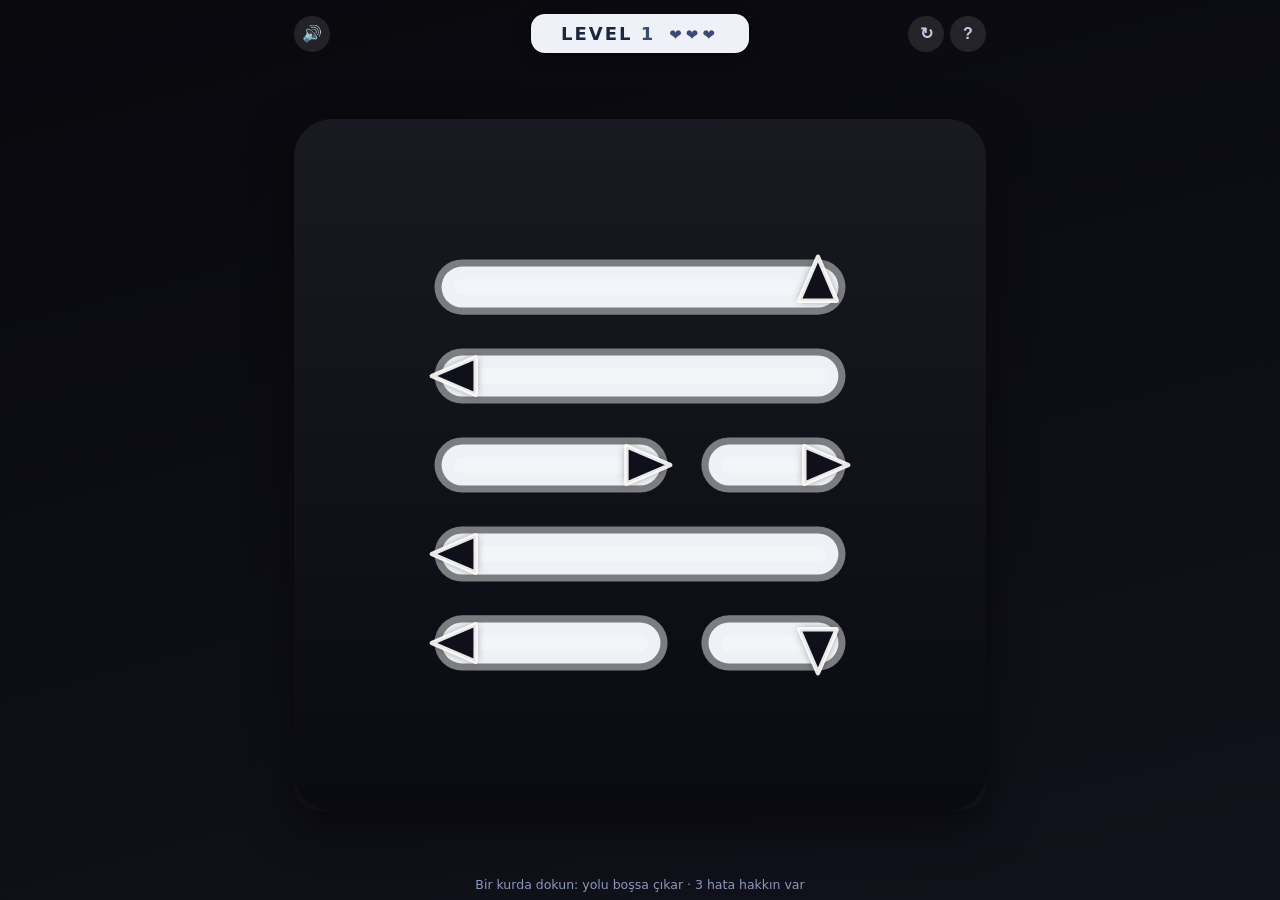
==== index.html @ 8763cb96 "Amaze GO! — Ok bulmacasi: web oyunu + Android WebView APK kabugu" ====
<!DOCTYPE html>
<html lang="tr">
<head>
  <meta charset="UTF-8">
  <meta name="viewport" content="width=device-width, initial-scale=1, maximum-scale=1, user-scalable=no, viewport-fit=cover">
  <meta name="theme-color" content="#08080d">
  <meta name="apple-mobile-web-app-capable" content="yes">
  <meta name="apple-mobile-web-app-status-bar-style" content="black-translucent">
  <meta name="apple-mobile-web-app-title" content="Amaze GO!">
  <link rel="manifest" href="manifest.json">
  <link rel="apple-touch-icon" href="icon-192.png">
  <title>Amaze GO! — Çizgi & Labirent</title>
  <link rel="stylesheet" href="style.css">
</head>
<body>
  <div id="app">
    <header>
      <div class="hdr-side">
        <button id="btnSound" class="icon-btn" title="Sesi aç/kapat">🔊</button>
      </div>
      <div id="levelPill">LEVEL <span id="levelNum">1</span><span id="lives" title="Yanma hakkı"></span></div>
      <div class="hdr-side right">
        <button id="btnRestart" class="icon-btn" title="Seviyeyi yeniden başlat">↻</button>
        <button id="btnHelp" class="icon-btn" title="Nasıl oynanır?">?</button>
      </div>
    </header>

    <main id="stage">
      <canvas id="game"></canvas>
    </main>

    <footer><span id="hint">Sürükle: noktaları sırayla birleştir</span></footer>

    <div id="overlay" class="hidden">
      <div class="panel" id="overlayPanel"></div>
    </div>
  </div>

  <script src="game.js"></script>
</body>
</html>
---- style.css ----
* { margin: 0; padding: 0; box-sizing: border-box; }

:root {
  --bg1: #08080d;
  --bg2: #12121c;
  --board: #0a0a11;
  --text: #e2e8f0;
}

html, body {
  height: 100%;
  overflow: hidden;
  overscroll-behavior: none;      /* telefonda aşağı çekme/yenileme kapalı */
}

body {
  font-family: "Segoe UI", system-ui, -apple-system, sans-serif;
  color: var(--text);
  background: linear-gradient(165deg, var(--bg1) 0%, var(--bg2) 100%);
  -webkit-user-select: none;
  user-select: none;
  -webkit-tap-highlight-color: transparent;
  -webkit-touch-callout: none;    /* iOS uzun basma menüsü kapalı */
  touch-action: manipulation;
}

#app {
  height: 100%;
  display: flex;
  flex-direction: column;
  max-width: 720px;
  margin: 0 auto;
  padding: max(10px, env(safe-area-inset-top)) max(14px, env(safe-area-inset-right))
           max(8px, env(safe-area-inset-bottom)) max(14px, env(safe-area-inset-left));
}

/* ---------- Üst bar: videodaki gibi açık LEVEL tabletı ---------- */
header {
  display: flex;
  align-items: center;
  justify-content: space-between;
  gap: 10px;
  padding: 4px 0 10px;
}

.hdr-side { display: flex; gap: 6px; min-width: 88px; }
.hdr-side.right { justify-content: flex-end; }

#levelPill {
  background: #eef2f8;
  color: #1c263f;
  font-weight: 900;
  font-size: 18px;
  letter-spacing: 2px;
  padding: 9px 30px;
  border-radius: 14px;
  box-shadow: 0 4px 14px rgba(0,0,0,.35);
}

#levelPill span { color: #3b4a75; }

#lives { margin-left: 14px; letter-spacing: 4px; font-size: 15px; }

#lives span {
  display: inline-block;
  transition: opacity .3s, filter .3s, transform .3s;
}

#lives span.lost { opacity: .18; filter: grayscale(1); transform: scale(.82); }

.icon-btn {
  width: 36px; height: 36px;
  border-radius: 50%;
  border: none;
  background: rgba(255,255,255,0.10);
  color: #c4cde4;
  font-size: 16px;
  font-weight: 700;
  cursor: pointer;
  transition: background .15s, transform .1s;
}

.icon-btn:hover { background: rgba(255,255,255,0.2); }
.icon-btn:active { transform: scale(.9); }

/* ---------- Oyun alanı ---------- */
#stage {
  flex: 1;
  min-height: 0;
  display: flex;
  align-items: center;
  justify-content: center;
}

canvas {
  display: block;
  border-radius: 26px;
  touch-action: none;
  cursor: pointer;
  box-shadow: 0 16px 44px rgba(0,0,0,.5);
}

/* ---------- Alt bilgi ---------- */
footer {
  text-align: center;
  font-size: 12.5px;
  color: #8b98bb;
  padding-top: 10px;
}

/* ---------- Overlay (kazanma / yardım) ---------- */
#overlay {
  position: fixed;
  inset: 0;
  background: rgba(9, 13, 27, 0.7);
  backdrop-filter: blur(5px);
  display: flex;
  align-items: center;
  justify-content: center;
  z-index: 10;
  animation: fadeIn .22s ease;
}

#overlay.hidden { display: none; }

.panel {
  width: min(88vw, 370px);
  background: #f2f5fa;
  color: #1e293b;
  border-radius: 26px;
  padding: 30px 26px 24px;
  text-align: center;
  box-shadow: 0 24px 70px rgba(0,0,0,.55);
  animation: panelIn .32s cubic-bezier(.2, 1.4, .4, 1);
}

@keyframes panelIn {
  from { transform: scale(.82) translateY(26px); opacity: 0; }
  to   { transform: scale(1) translateY(0); opacity: 1; }
}

@keyframes fadeIn { from { opacity: 0; } to { opacity: 1; } }

.panel h2 {
  font-size: 26px;
  margin-bottom: 8px;
  color: #16203a;
}

.panel p {
  color: #5a6782;
  font-size: 14.5px;
  line-height: 1.55;
  margin-bottom: 20px;
}

.panel .big-emoji { font-size: 54px; margin-bottom: 6px; }

.panel .stars {
  font-size: 42px;
  letter-spacing: 6px;
  margin: 10px 0 6px;
}

.panel .stars .on  { color: #f5a623; text-shadow: 0 0 16px rgba(245,166,35,.55); }
.panel .stars .off { color: #c9d2e4; }

.main-btn {
  display: block;
  width: 100%;
  padding: 14px;
  font-size: 16px;
  font-weight: 800;
  letter-spacing: .6px;
  color: #f4f7ff;
  background: #2c3a67;
  border: none;
  border-radius: 16px;
  cursor: pointer;
  transition: transform .12s, background .15s;
}

.main-btn:hover  { background: #38497e; }
.main-btn:active { transform: scale(.96); }

.panel .rules {
  text-align: left;
  background: #e4e9f3;
  border-radius: 16px;
  padding: 14px 16px;
  margin-bottom: 18px;
}

.panel .rules div {
  color: #3a466a;
  font-size: 13.5px;
  line-height: 1.5;
  padding: 4px 0;
}

.panel .rules b { color: #16203a; }
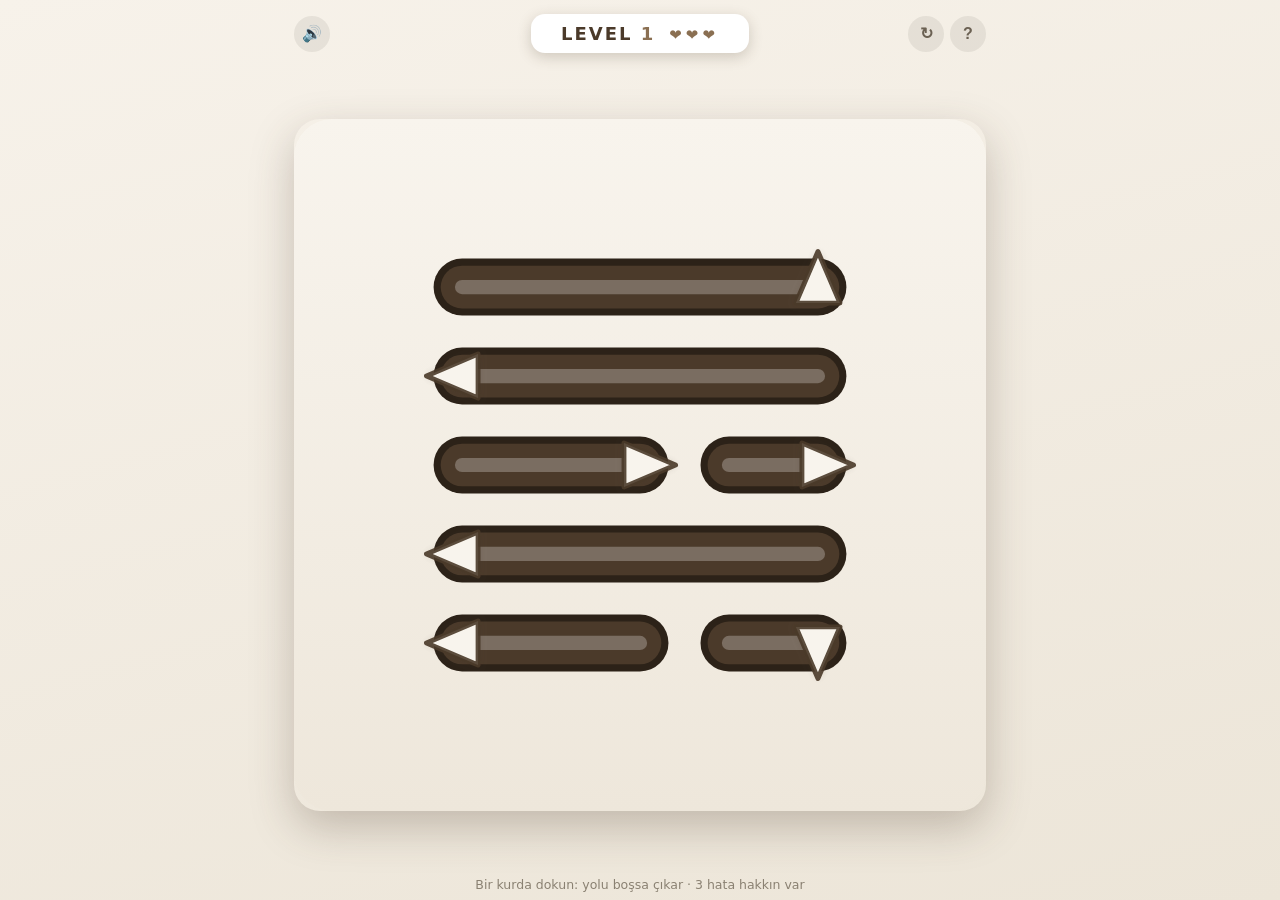
==== commit 1c542ebe: "Modern acik tema: krem zemin, espresso kahve oklar, krem ok uclari" ====
--- a/index.html
+++ b/index.html
@@ -3,7 +3,7 @@
 <head>
   <meta charset="UTF-8">
   <meta name="viewport" content="width=device-width, initial-scale=1, maximum-scale=1, user-scalable=no, viewport-fit=cover">
-  <meta name="theme-color" content="#08080d">
+  <meta name="theme-color" content="#f7f2ea">
   <meta name="apple-mobile-web-app-capable" content="yes">
   <meta name="apple-mobile-web-app-status-bar-style" content="black-translucent">
   <meta name="apple-mobile-web-app-title" content="Amaze GO!">
@@ -37,5 +37,10 @@
   </div>
 
   <script src="game.js"></script>
+  <script id="sw-reg">
+    // https üzerinde service worker (çevrimdışı + kurulum); file:/// ve http'de yok sayılır
+    if (location.protocol === "https:" && "serviceWorker" in navigator)
+      navigator.serviceWorker.register("sw.js").catch(() => {});
+  </script>
 </body>
 </html>
--- a/style.css
+++ b/style.css
@@ -1,10 +1,10 @@
 * { margin: 0; padding: 0; box-sizing: border-box; }
 
 :root {
-  --bg1: #08080d;
-  --bg2: #12121c;
-  --board: #0a0a11;
-  --text: #e2e8f0;
+  --bg1: #f7f2ea;
+  --bg2: #ece5d8;
+  --board: #f8f4ed;
+  --text: #2f2a23;
 }
 
 html, body {
@@ -47,17 +47,17 @@
 .hdr-side.right { justify-content: flex-end; }
 
 #levelPill {
-  background: #eef2f8;
-  color: #1c263f;
+  background: #ffffff;
+  color: #4b3a2a;
   font-weight: 900;
   font-size: 18px;
   letter-spacing: 2px;
   padding: 9px 30px;
   border-radius: 14px;
-  box-shadow: 0 4px 14px rgba(0,0,0,.35);
-}
-
-#levelPill span { color: #3b4a75; }
+  box-shadow: 0 4px 14px rgba(75, 58, 42, .22);
+}
+
+#levelPill span { color: #8a6f52; }
 
 #lives { margin-left: 14px; letter-spacing: 4px; font-size: 15px; }
 
@@ -72,15 +72,15 @@
   width: 36px; height: 36px;
   border-radius: 50%;
   border: none;
-  background: rgba(255,255,255,0.10);
-  color: #c4cde4;
+  background: rgba(47, 42, 35, .08);
+  color: #6b6153;
   font-size: 16px;
   font-weight: 700;
   cursor: pointer;
   transition: background .15s, transform .1s;
 }
 
-.icon-btn:hover { background: rgba(255,255,255,0.2); }
+.icon-btn:hover { background: rgba(47, 42, 35, .16); }
 .icon-btn:active { transform: scale(.9); }
 
 /* ---------- Oyun alanı ---------- */
@@ -97,14 +97,14 @@
   border-radius: 26px;
   touch-action: none;
   cursor: pointer;
-  box-shadow: 0 16px 44px rgba(0,0,0,.5);
+  box-shadow: 0 16px 44px rgba(75, 58, 42, .28);
 }
 
 /* ---------- Alt bilgi ---------- */
 footer {
   text-align: center;
   font-size: 12.5px;
-  color: #8b98bb;
+  color: #8a8172;
   padding-top: 10px;
 }
 
